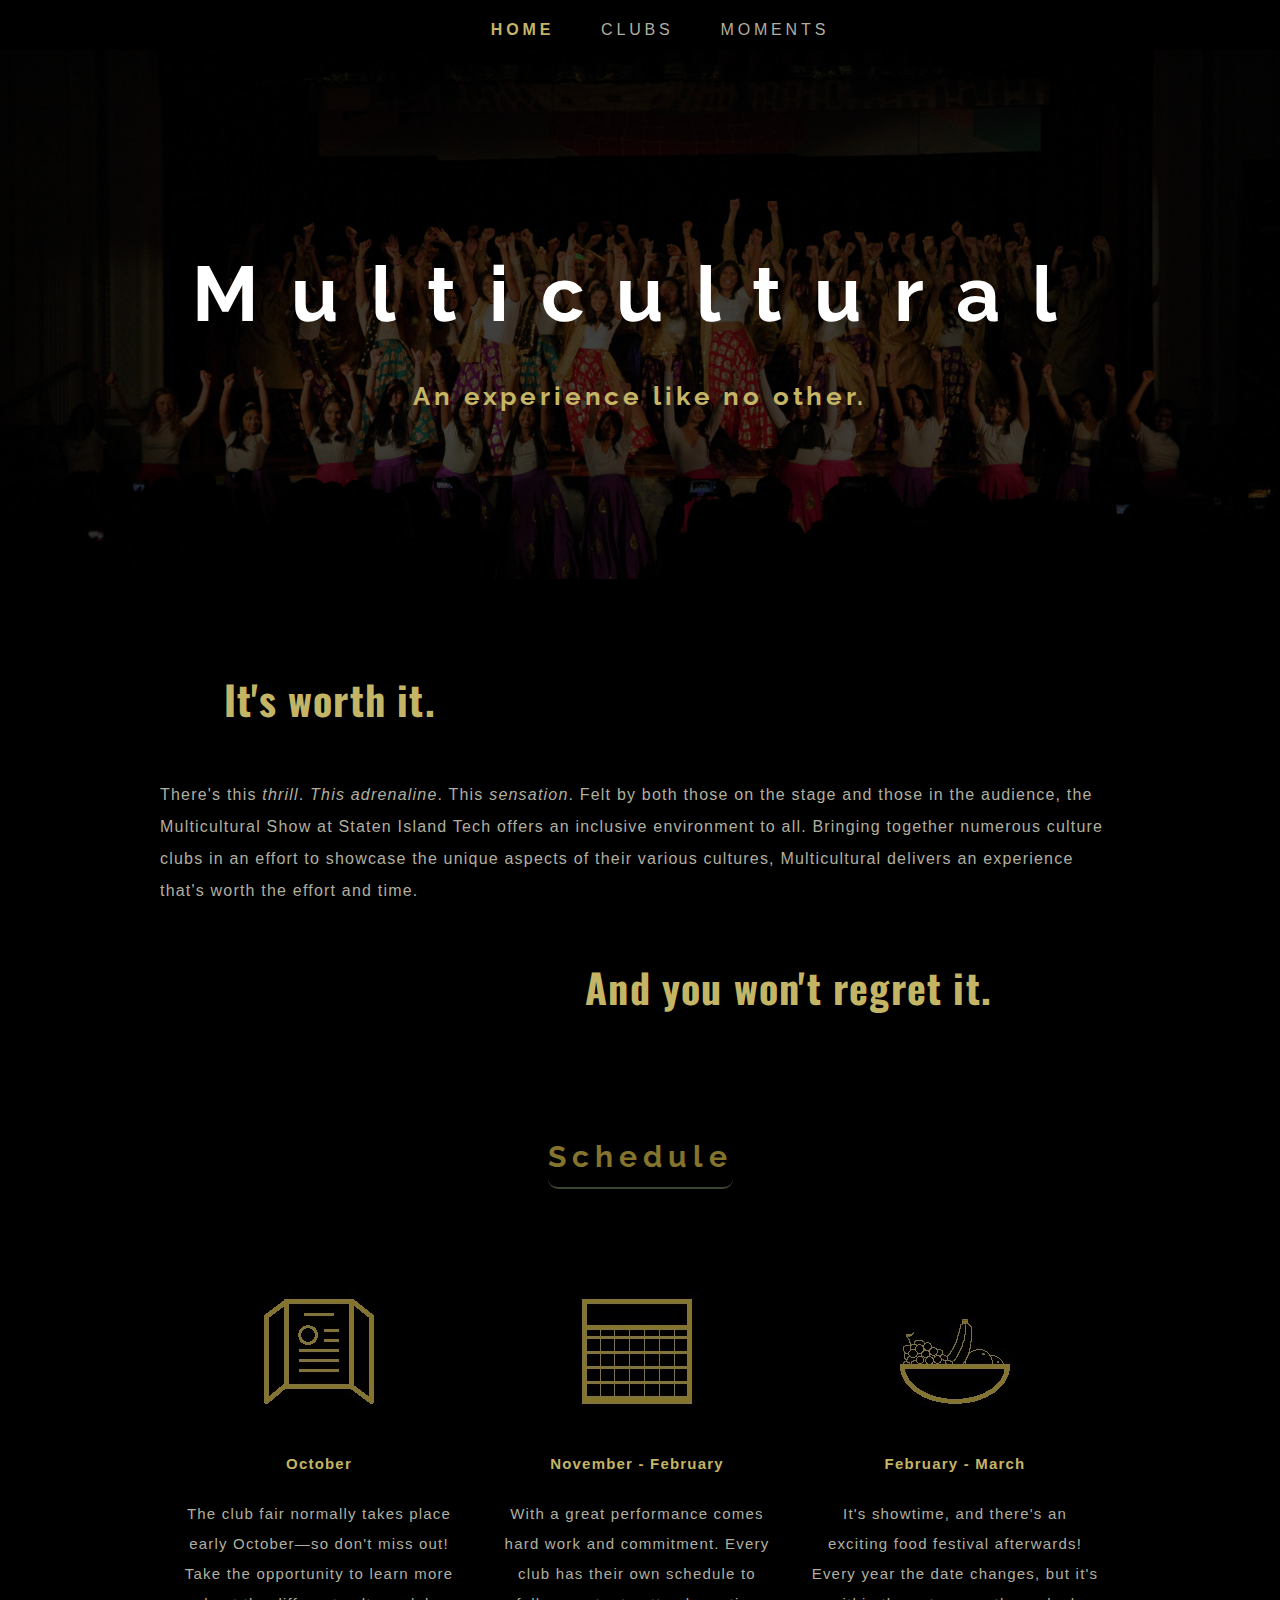
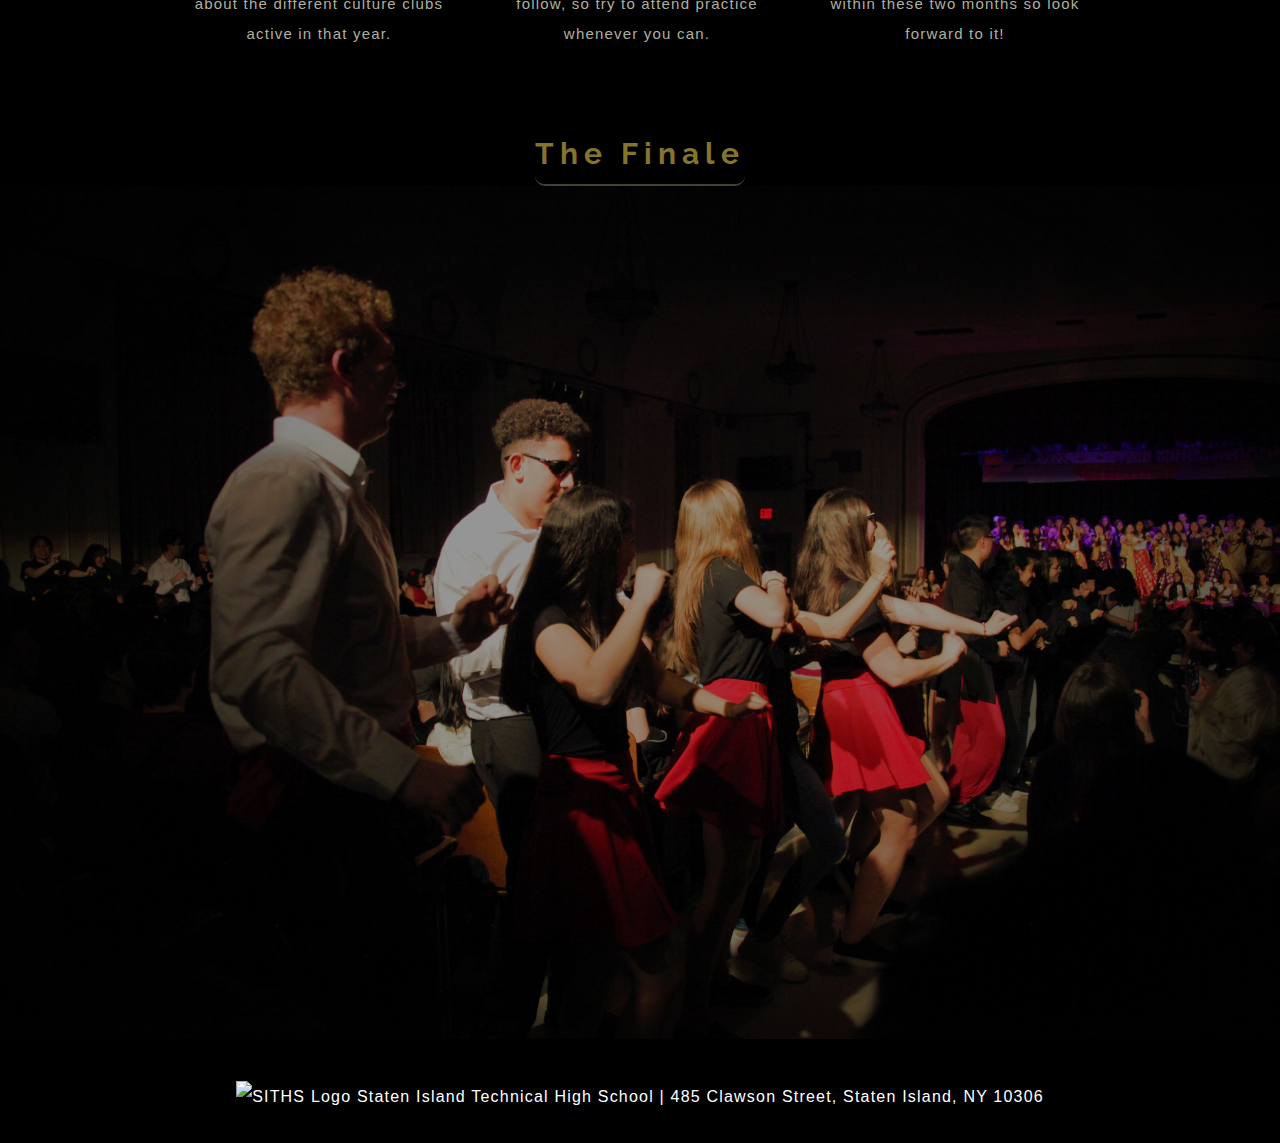
==== index.html @ 0607d9da "Initial commit" ====
<!DOCTYPE html>

<html>

  <head>
    <meta charset="utf-8">
    <meta name="description" content="Multicultural is a well-known collection of performances of various culture clubs at Staten Island Technical High School.">
    <meta name="viewport" content="width=device-width, initial-scale=1.0">
    <meta name="author" content="Alvin Xiao">
    <title>Multicultural Homepage</title>
    <link rel="stylesheet" href="./css/style.css">
    <link href='https://fonts.googleapis.com/css?family=Verdana|Raleway|Oswald' rel='stylesheet'>
    <link rel="icon" href="img\favicon.ico">
  </head>

  <body>
    <header>
      <div class="container">
        <nav>
          <ul>
            <li><a href="index.html"><span class="current">Home</span></a></li>
            <li><a href="clubs.html">Clubs</a></li>
            <li><a href="moments.html">Moments</a></li>
          </ul>
        </nav>
      </div>
    </header>

    <section id="home-showcase">
      <div class="container">
        <h1>Multicultural</h1>
        <h2>An experience like no other.</h2>
      </div>
    </section>

    <section class="container">
      <h3 id="home-headline">It's worth it.</h3>
      <p>
        There's this <i>thrill</i>. <i>This adrenaline</i>. This <i>sensation</i>. Felt by both those on the stage and
        those in the audience, the Multicultural Show at Staten Island Tech offers an inclusive
        environment to all. Bringing together numerous culture clubs in an effort to showcase the
        unique aspects of their various cultures, Multicultural delivers an experience that's worth
        the effort and time.
      </p>
      <h3 id="home-closingline">And you won't regret it.</h3>
    </section>

    <div class="container">
      <h3 class="subtitle">Schedule</h3>
    </div>

    <section id="home-boxes">
      <div class="container">
        <div class="box">
          <img src="img\smallimg1.jpg" alt="Image 1">
          <h4>October</h4>
          <p>
            The club fair normally takes place early October—so don't miss out! Take the opportunity
            to learn more about the different culture clubs active in that year.
          </p>
        </div>
        <div class="box">
          <img src="img\smallimg2.jpg" alt="Image 2">
          <h4>November - February</h4>
          <p>
            With a great performance comes hard work and commitment. Every club has their own schedule
            to follow, so try to attend practice whenever you can.
          </p>
        </div>
        <div class="box">
          <img src="img\smallimg3.jpg" alt="Image 3">
          <h4>February - March</h4>
          <p>
            It's showtime, and there's an exciting food festival afterwards! Every year the date
            changes, but it's within these two months so look forward to it!
          </p>
        </div>
      </div>
    </section>

    <section>
      <h3 class="subtitle">The Finale</h3>
      <img src="img\homeimg.jpg" alt="Finale" width="100%" height="100%" id="home-img">
    </section>

    <footer>
      <div class="container">
        <a href="http://www.siths.org" target="_blank"><img src="http://www.siths.org/pics/header_logo.png" alt="SITHS Logo"></a>
        <span><a href="http://www.siths.org" target="_blank">Staten Island Technical High School</a> | 485 Clawson Street, Staten Island, NY 10306</span>
      </div>
    </footer>
  </body>

</html>
---- css/style.css ----
body{
  font-size: 100%;
  font-family: 'Verdana', sans-serif;
  color: #b1af9f;
  line-height: 2;
  margin: 0;
  padding: 0;
  background-color: #000;
  box-sizing: border-box;
  letter-spacing: 1.2px
}

.container{
  width: 75%;
  margin:auto;
  padding: inherit;
}

header{
  font-size: 12px;
  font-family: 'Raleway', sans-serif;
  letter-spacing: 0.3vw;
  text-align: center;
  line-height: 1;
  padding-top: 5px;
}

header a{
  color: #b1af9f;
  font-size: 16px;
  font-family: sans-serif;
  text-decoration: none;
  text-transform: uppercase;
}

header li{
  float:3px;
  display: inline;
  padding: 0 20px 0 20px
}

.current{
  font-weight: bold;
  color: #c4b466
}

header a:hover{
  font-weight: bold;
  color: #c4b466
}

#home-showcase{
  font-size: 12px;
  font-family: 'Raleway', sans-serif;
  letter-spacing: 0.3vw;
  text-align: center;
  line-height: 1;
  padding-top: 10px;
  padding-bottom: 10px;
  background-image: url('../img/backgroundimg.jpg');
  background-repeat: no-repeat;
  background-size: cover;
  background-position: center;
  height: 100%
}

#home-showcase h1{
  color: #fff;
  font-size: 6vw;
  letter-spacing: 2.5vw;
  padding-top: 1.75em
}

#home-showcase h2{
  font-size: 2vw;
  padding-bottom: 5em;
  color: #c4b466
}

#home-headline{
  color: #c4b466;
  font-family: 'Oswald', sans-serif;
  font-size: 40px;
  padding: 40px 0 0 5vw;
}

#home-closingline{
  color: #c4b466;
  font-family: 'Oswald', sans-serif;
  font-size: 40px;
  padding: 0 10vw 0 0;
  text-align: right;
}

.subtitle{
  color:#84742c;
  font-size: 30px;
  font-family: 'Raleway', sans-serif;
  letter-spacing: 6px;
  text-align: center;
  display: table;
  margin: auto;
  border-bottom: #3c4432 solid 2px;
  border-radius: 10px;
  clear: both;
  padding-top: 60px
}

#home-boxes{
  margin-top: 20px;
  padding-top: 30px
}

.box{
  font-size: 15px;
  float: left;
  width: 30%;
  text-align: center;
  padding: 0 15px 0 15px;
}

@media screen and (max-width: 1204px){
  .box{
    width: 100%
  }
}

h4{
  color:#c4b466
}

footer{
  color: #fff;
  clear: both;
  padding: 15px 0
}

footer div{
  text-align: center;
}

footer a img{
  vertical-align: middle;
}

footer span{
  vertical-align: middle;
}

footer a{
  color: #fff;
  text-decoration: none;
}

footer a:hover{
  text-decoration: underline;
  color: #c4b466
}

.clubs-centerimg{
  display: block;
  margin-left: auto;
  margin-right: auto;
  padding-top: 60px;
  max-width: 100%;
  height: auto;
}

#clubs-headline{
  color: #c4b466;
  font-size: 40px;
  margin-bottom: 0;
  margin-top: 100px
}

#clubs-text{
  margin-top: 0;
  margin-bottom: 0
}

#clubs-worldimg{
  padding: 5px 0
}

#clubs-padding{
  margin-bottom: 50px
}

.clubs-list{
  color: #fff;
  font-family: 'Raleway', sans-serif;
  font-size: 20px;
  padding: 5px 0;
  text-align: center;
  width: 33.3%;
  display: inline;
  float: left;
}

#clubs-aac, #clubs-youth{
  background-color: #131106;
}
#clubs-celtic, #clubs-ukrainian{
  background-color: #27230c;
}
#clubs-desi, #clubs-russian{
  background-color: #3a3412;
}
#clubs-egyptian, #clubs-korean{
  background-color: #4e4618;
}
#clubs-filipino, #clubs-kavkaz{
  background-color: #61571f;
}
#clubs-fubu, #clubs-jewish{
  background-color: #746825;
}
#clubs-greek, #clubs-italian{
  background-color: #887a2b;
}
#clubs-hispanic{
  background-color: #9b8b31;
}

@media screen and (max-width: 980px){
  .clubs-list{
    width: 50%
  }
}

@media screen and (max-width: 660px){
  .clubs-list{
    width: 100%
  }
}

#moments-headline{
  font-size: 150px;
  font-family: 'Oswald', sans-serif;
  color: #c4b466;
  text-align: center;
  padding: 100px 0 0 0;
  margin: 0;
  letter-spacing: 15px;
  line-height: 1;
}

#moments-closingline{
  font-size: 60px;
  font-family: 'Raleway', sans-serif;
  color: #fff;
  text-align: center;
  padding: 0;
  margin: 0;
  line-height: 1;
  text-shadow: 4px 4px 6px #c4b466;
}

.container2{
  width: 100%;
  margin: auto;
  padding: inherit;
}

.img-box{
  width: 50%;
  height: auto;
  float: left;
}

@media screen and (max-width: 820px){
  .img-box{
    width: 100%;
    float: none;
  }
}

@media screen and (max-width: 450px){
  .img-box{
    width: 100%;
    float: none;
  }
}
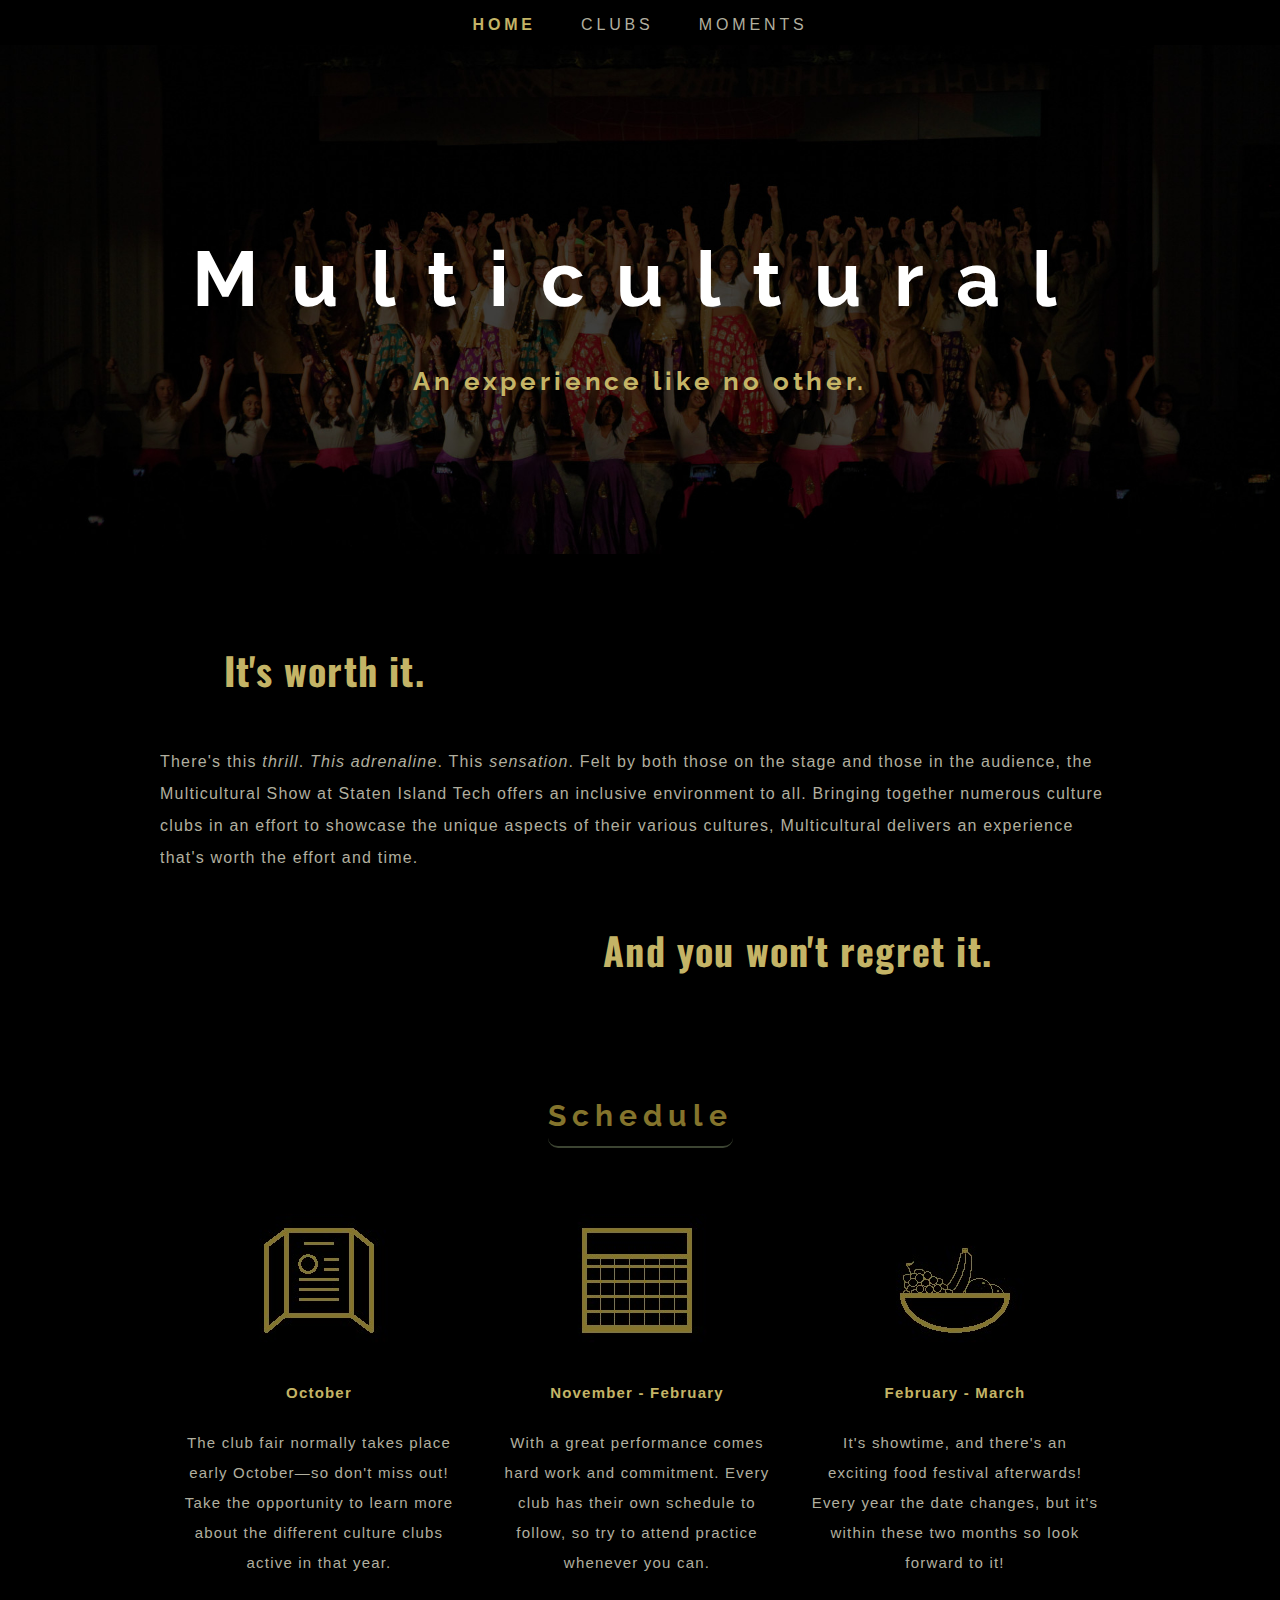
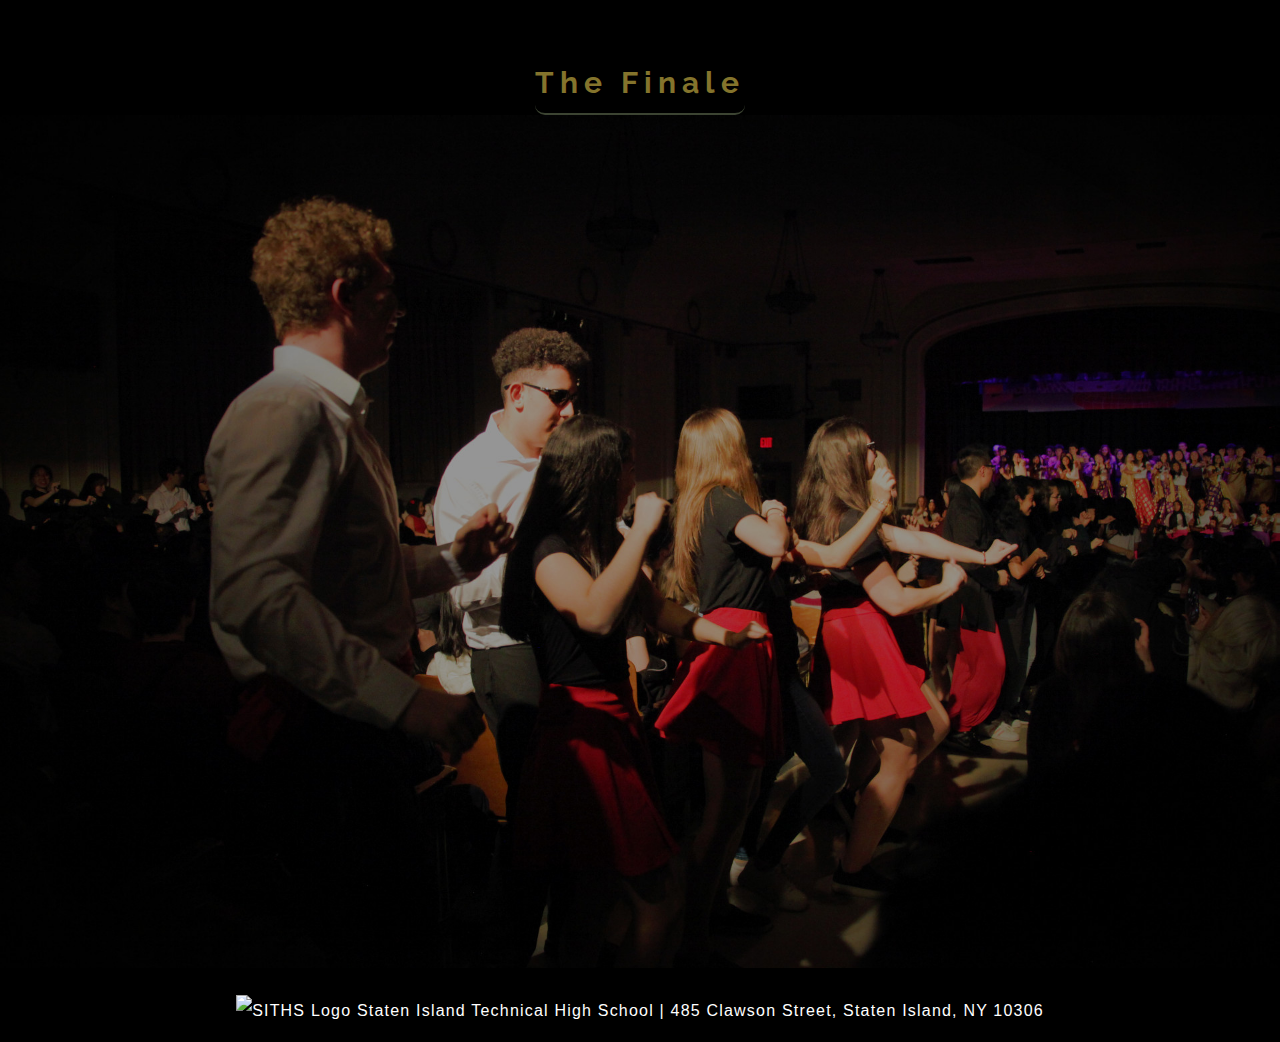
==== commit 697a8ad1: "Update index.html" ====
--- a/index.html
+++ b/index.html
@@ -9,7 +9,9 @@
     <meta name="author" content="Alvin Xiao">
     <title>Multicultural Homepage</title>
     <link rel="stylesheet" href="./css/style.css">
-    <link href='https://fonts.googleapis.com/css?family=Verdana|Raleway|Oswald' rel='stylesheet'>
+    <link href='https://fonts.googleapis.com/css?family=Verdana' rel='stylesheet'>
+    <link href='https://fonts.googleapis.com/css?family=Raleway' rel='stylesheet'>
+    <link href='https://fonts.googleapis.com/css?family=Oswald' rel='stylesheet'>
     <link rel="icon" href="img\favicon.ico">
   </head>
 
@@ -30,6 +32,7 @@
       <div class="container">
         <h1>Multicultural</h1>
         <h2>An experience like no other.</h2>
+        <h3>MULTI</h3>
       </div>
     </section>
 
--- a/css/style.css
+++ b/css/style.css
@@ -13,7 +13,7 @@
 .container{
   width: 75%;
   margin:auto;
-  padding: inherit;
+  overflow: hidden;
 }
 
 header{
@@ -23,6 +23,10 @@
   text-align: center;
   line-height: 1;
   padding-top: 5px;
+}
+
+header ul{
+  padding-left: 0
 }
 
 header a{
@@ -34,9 +38,14 @@
 }
 
 header li{
-  float:3px;
   display: inline;
-  padding: 0 20px 0 20px
+  padding: 5px 1.5vw 0 1.5vw
+}
+
+@media screen and (max-width: 300px){
+  header li{
+    padding: 500px 0.5vw 0.5vw
+  }
 }
 
 .current{
@@ -77,17 +86,44 @@
   color: #c4b466
 }
 
+#home-showcase h3{
+  font-size: 0
+}
+
+@media screen and (max-width: 767px){
+  #home-showcase h1{
+    font-size: 0
+  }
+  
+  #home-showcase h2{
+    font-size: 0
+  }
+  
+  #home-showcase h3{
+    color: #fff;
+    font-size: 15vw;
+    letter-spacing: 3vw;
+    padding-top: 0.5em;
+    font-family: 'Raleway', sans-serif;
+    text-align: center
+  }
+  
+  #home-headline{
+    margin-top: 0
+  }
+}
+
 #home-headline{
   color: #c4b466;
   font-family: 'Oswald', sans-serif;
-  font-size: 40px;
+  font-size: 38px;
   padding: 40px 0 0 5vw;
 }
 
 #home-closingline{
   color: #c4b466;
   font-family: 'Oswald', sans-serif;
-  font-size: 40px;
+  font-size: 38px;
   padding: 0 10vw 0 0;
   text-align: right;
 }
@@ -116,12 +152,13 @@
   float: left;
   width: 30%;
   text-align: center;
-  padding: 0 15px 0 15px;
+  padding: 0 15px;
 }
 
 @media screen and (max-width: 1204px){
   .box{
-    width: 100%
+    width: 100%;
+    padding: 0
   }
 }
 
@@ -256,6 +293,17 @@
   text-shadow: 4px 4px 6px #c4b466;
 }
 
+@media screen and (max-width: 500px){
+  #moments-headline{
+    font-size: 80px;
+    padding-top: 50px
+  }
+
+  #moments-closingline{
+    font-size: 32px;
+  }
+}
+
 .container2{
   width: 100%;
   margin: auto;
